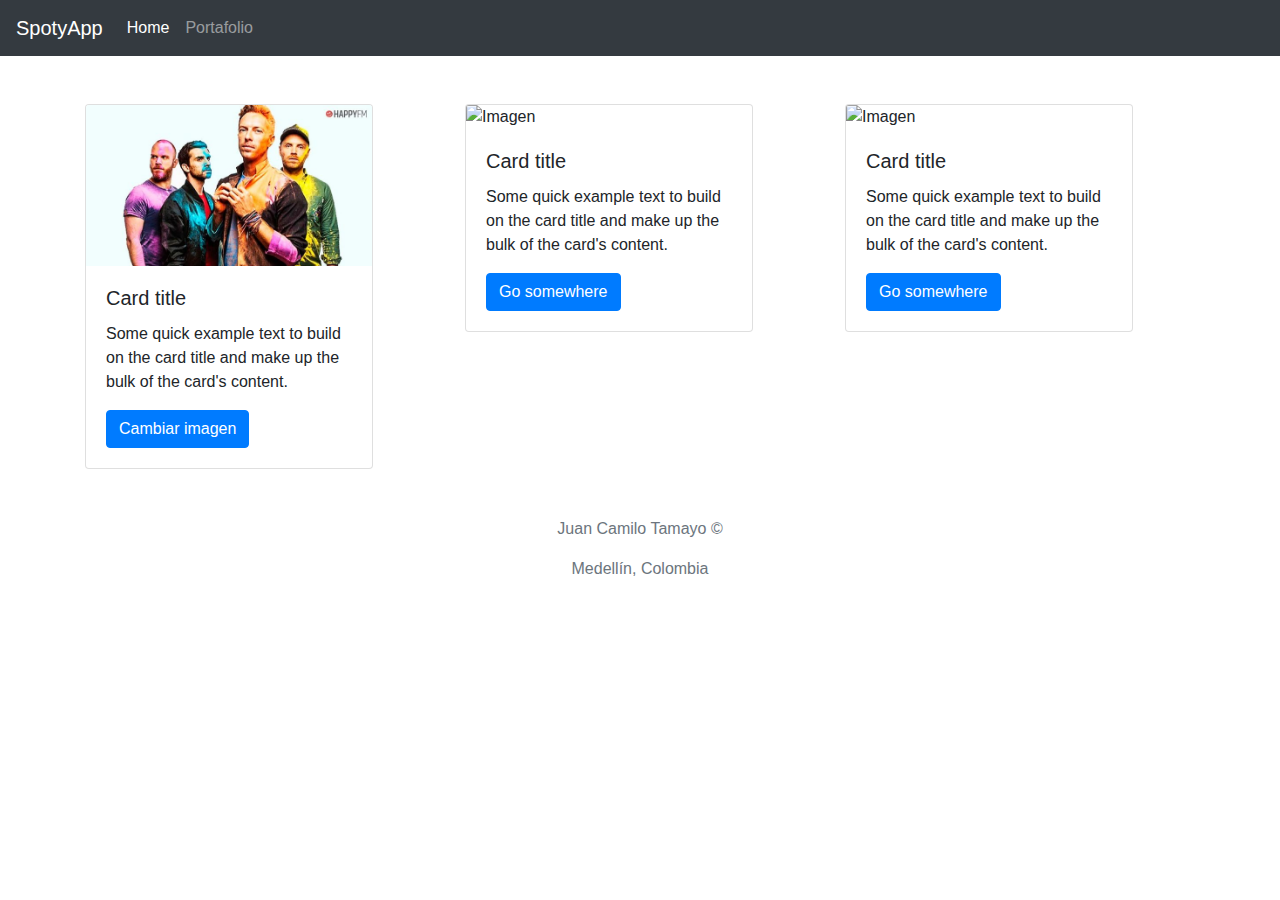
==== SpotyApp/index.html @ 9fd0d24e "Momento I / SpotyApp" ====
<!DOCTYPE html>
<html lang="en">
  <head>
    <meta charset="UTF-8" />
    <meta name="viewport" content="width=device-width, initial-scale=1.0" />
    <title>SpotyApp</title>

    <!--Bootsrap-->
    <link
      rel="stylesheet"
      href="https://stackpath.bootstrapcdn.com/bootstrap/4.5.2/css/bootstrap.min.css"
      integrity="sha384-JcKb8q3iqJ61gNV9KGb8thSsNjpSL0n8PARn9HuZOnIxN0hoP+VmmDGMN5t9UJ0Z"
      crossorigin="anonymous"
    />
  </head>

  <body>
    
      <header>
        <nav class="navbar navbar-expand-lg navbar-dark bg-dark">
          <a class="navbar-brand" href="#">SpotyApp</a>
          <button
            class="navbar-toggler"
            type="button"
            data-toggle="collapse"
            data-target="#navbarSupportedContent"
            aria-controls="navbarSupportedContent"
            aria-expanded="false"
            aria-label="Toggle navigation"
          >
            <span class="navbar-toggler-icon"></span>
          </button>

          <div class="collapse navbar-collapse" id="navbarSupportedContent">
            <ul class="navbar-nav mr-auto">
              <li class="nav-item active">
                <a class="nav-link" href="#"
                  >Home <span class="sr-only">(current)</span></a
                >
              </li>
              <li class="nav-item">
                <a class="nav-link" href="#">Portafolio</a>
              </li>
              
             
            </ul>
           
          </div>
        </nav>
      </header>

    <main>

        <div class="container-sm">

         <div class="row mt-5">

            <div class="col-sm-4">
                <div class="card" style="width: 18rem;">
                    <img src="recursos/imagen1.jpg" id="imagen" class="card-img-top" alt="Imagen">
                    <div class="card-body">
                      <h5 class="card-title">Card title</h5>
                      <p class="card-text">Some quick example text to build on the card title and make up the bulk of the card's content.</p>
                      <button href="#" class="btn btn-primary" id="boton">Cambiar imagen</button>
                     
                    </div>
                  </div>
            </div>

            <div class="col-sm-4">
                <div class="card" style="width: 18rem;">
                    <img src="https://placeimg.com/400/400/tech/grayscale" class="card-img-top" alt="Imagen">
                    <div class="card-body">
                      <h5 class="card-title">Card title</h5>
                      <p class="card-text">Some quick example text to build on the card title and make up the bulk of the card's content.</p>
                      <a href="#" class="btn btn-primary">Go somewhere</a>
                    </div>
                  </div>
            </div>

            <div class="col-sm-4">
                <div class="card" style="width: 18rem;">
                    <img src="https://placeimg.com/400/400/animals" class="card-img-top" alt="Imagen">
                    <div class="card-body">
                      <h5 class="card-title">Card title</h5>
                      <p class="card-text">Some quick example text to build on the card title and make up the bulk of the card's content.</p>
                      <a href="#" class="btn btn-primary">Go somewhere</a>
                    </div>
                  </div>
            </div>

         </div>   
        </div>


    </main>

    <footer class="text-center text-muted mt-5">
        <p>Juan Camilo Tamayo &copy;</p>
        <p>Medellín, Colombia</p>
    </footer>

    <!-- JS para Bootsrap-->
    <script
      src="https://code.jquery.com/jquery-3.5.1.slim.min.js"
      integrity="sha384-DfXdz2htPH0lsSSs5nCTpuj/zy4C+OGpamoFVy38MVBnE+IbbVYUew+OrCXaRkfj"
      crossorigin="anonymous"
    ></script>
    <script
      src="https://cdn.jsdelivr.net/npm/popper.js@1.16.1/dist/umd/popper.min.js"
      integrity="sha384-9/reFTGAW83EW2RDu2S0VKaIzap3H66lZH81PoYlFhbGU+6BZp6G7niu735Sk7lN"
      crossorigin="anonymous"
    ></script>
    <script
      src="https://stackpath.bootstrapcdn.com/bootstrap/4.5.2/js/bootstrap.min.js"
      integrity="sha384-B4gt1jrGC7Jh4AgTPSdUtOBvfO8shuf57BaghqFfPlYxofvL8/KUEfYiJOMMV+rV"
      crossorigin="anonymous"
    ></script>

    <!--Enlace de controlador.js-->
    <script src="controlador.js"> </script>
  </body>
</html>
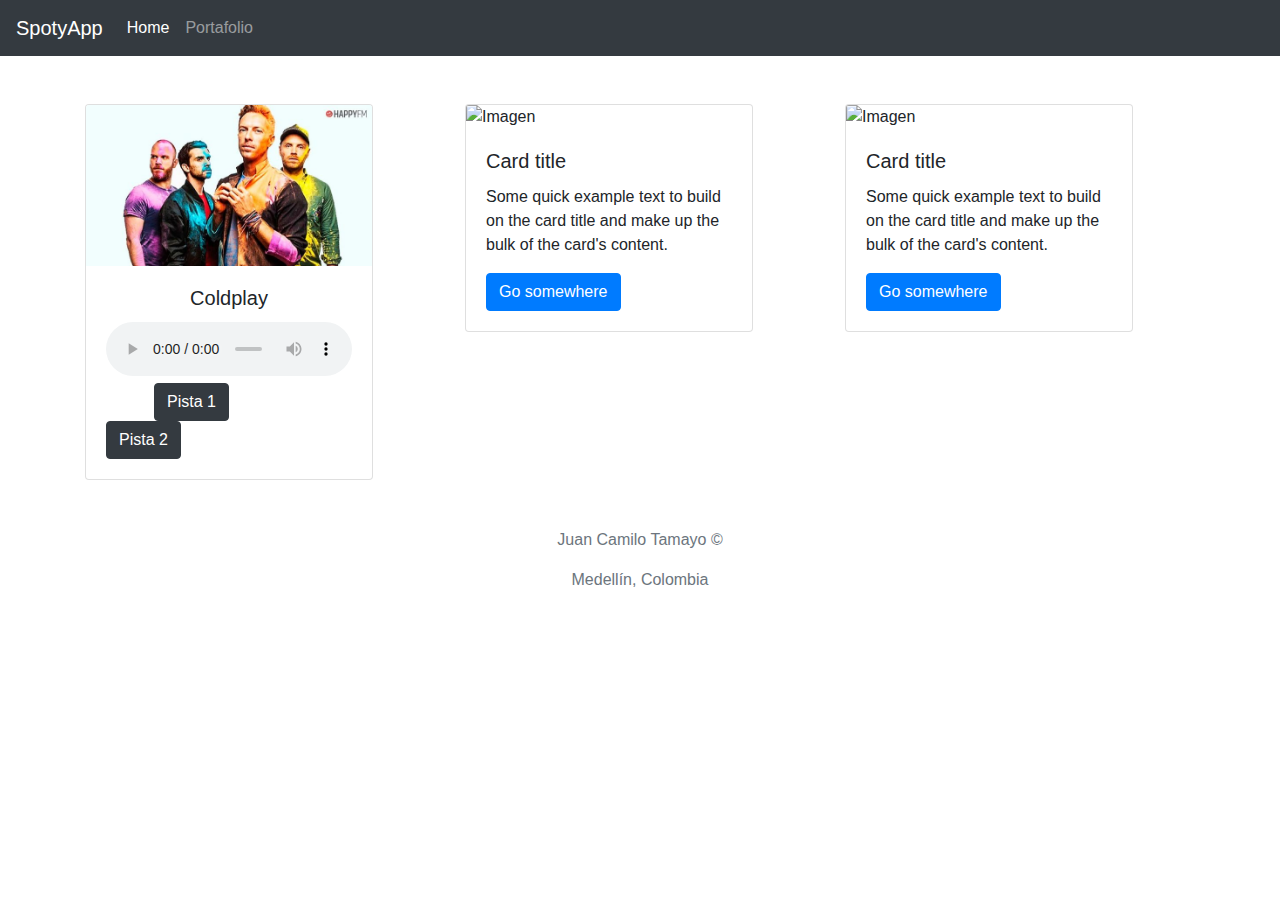
==== commit 06022e9a: "Modificación de texto y audio con JS" ====
--- a/SpotyApp/index.html
+++ b/SpotyApp/index.html
@@ -59,9 +59,13 @@
                 <div class="card" style="width: 18rem;">
                     <img src="recursos/imagen1.jpg" id="imagen" class="card-img-top" alt="Imagen">
                     <div class="card-body">
-                      <h5 class="card-title">Card title</h5>
-                      <p class="card-text">Some quick example text to build on the card title and make up the bulk of the card's content.</p>
-                      <button href="#" class="btn btn-primary" id="boton">Cambiar imagen</button>
+                      <h5 class="card-title text-center" 
+                      id="titulo">Los tigres del norte</h5>
+                      <audio src="recursos/audio1.mp3" class="w-100" id="audio" controls></audio>
+                      <button type="button" class="btn btn-dark ml-5" id="pista1">Pista 1</button>
+                      <button type="button" class="btn btn-dark mr-5" id="pista2">Pista 2</button>
+                      
+                     
                      
                     </div>
                   </div>
